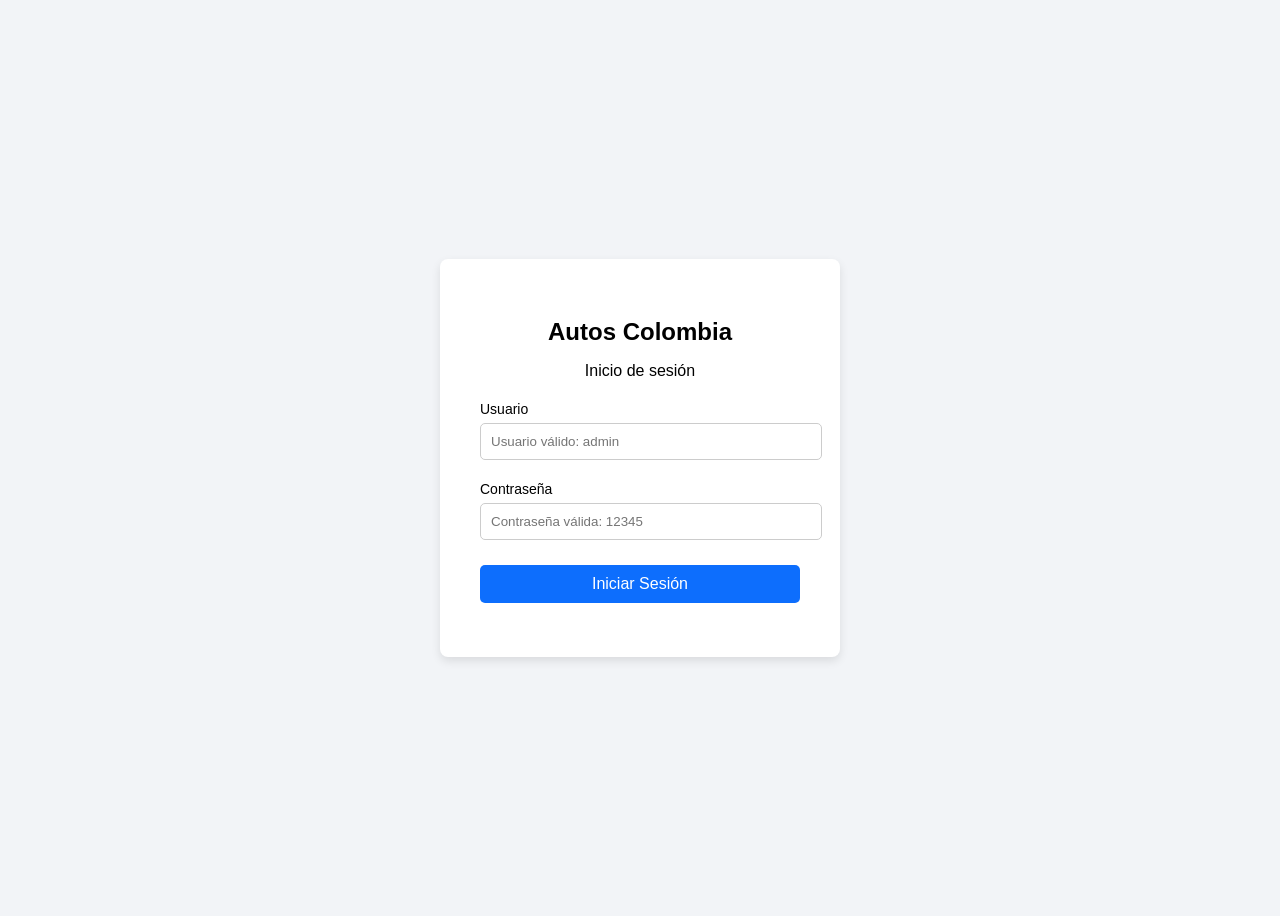
==== index.html @ b36be488 "Create index.html Add index html to redirect to Login" ====
<!DOCTYPE html>
<html>
<head>
  <meta http-equiv="refresh" content="0; url=HTML/login.html">
</head>
<body>
  <p>Redirigiendo... <a href="HTML/login.html">Click aquí si no rediriges automáticamente</a></p>
</body>
</html>
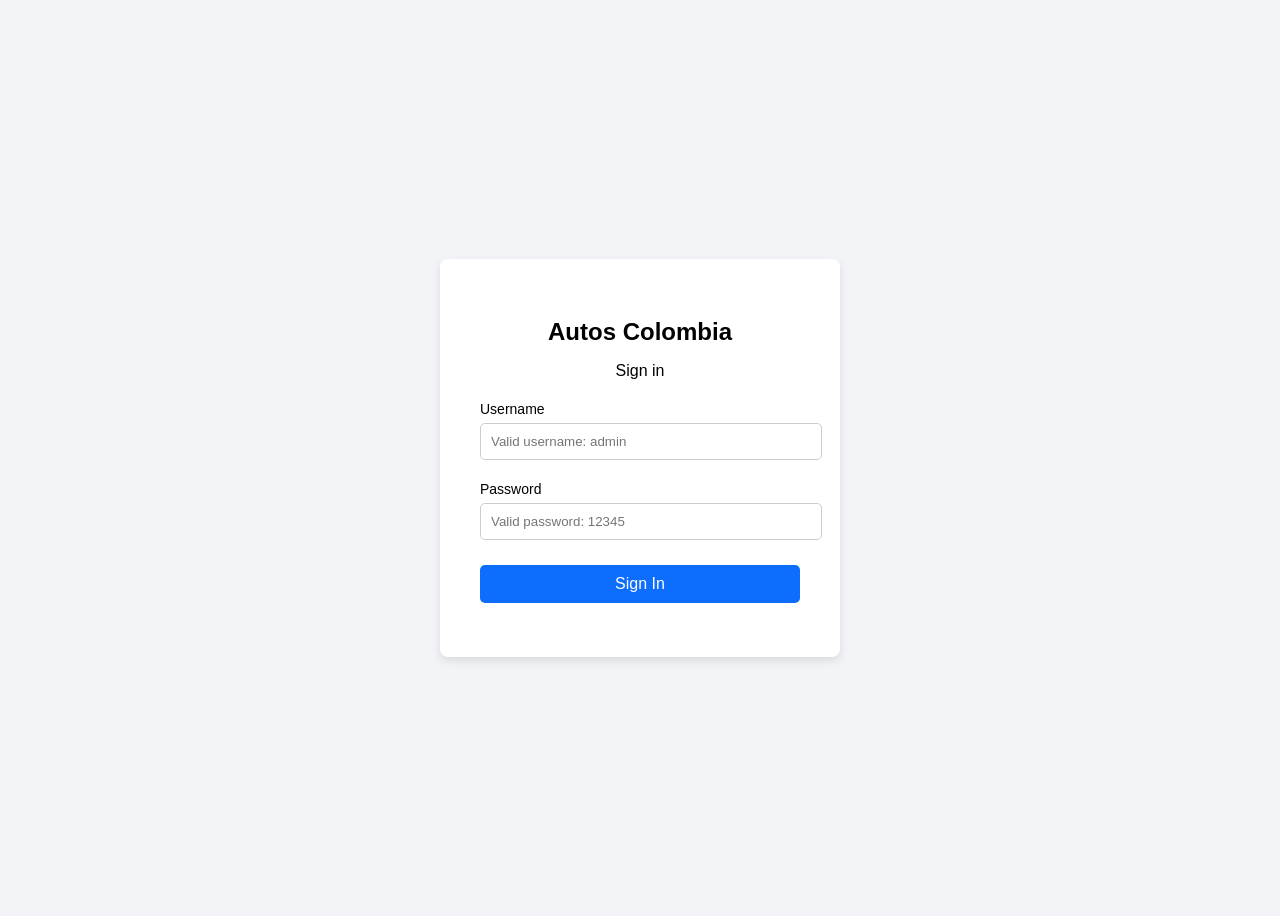
==== commit 6accb73c: "Merge 3192a0b9ff065d7abf2b0ea0c5d78e14d01ccf80 into e91bec21f772c1a9d84d23eb91319bc7796fd797" ====
--- a/index.html
+++ b/index.html
@@ -4,6 +4,6 @@
   <meta http-equiv="refresh" content="0; url=HTML/login.html">
 </head>
 <body>
-  <p>Redirigiendo... <a href="HTML/login.html">Click aquí si no rediriges automáticamente</a></p>
+  <p>Redirecting... <a href="HTML/login.html">Click here if you are not redirected automatically</a></p>
 </body>
-</html>+</html>
